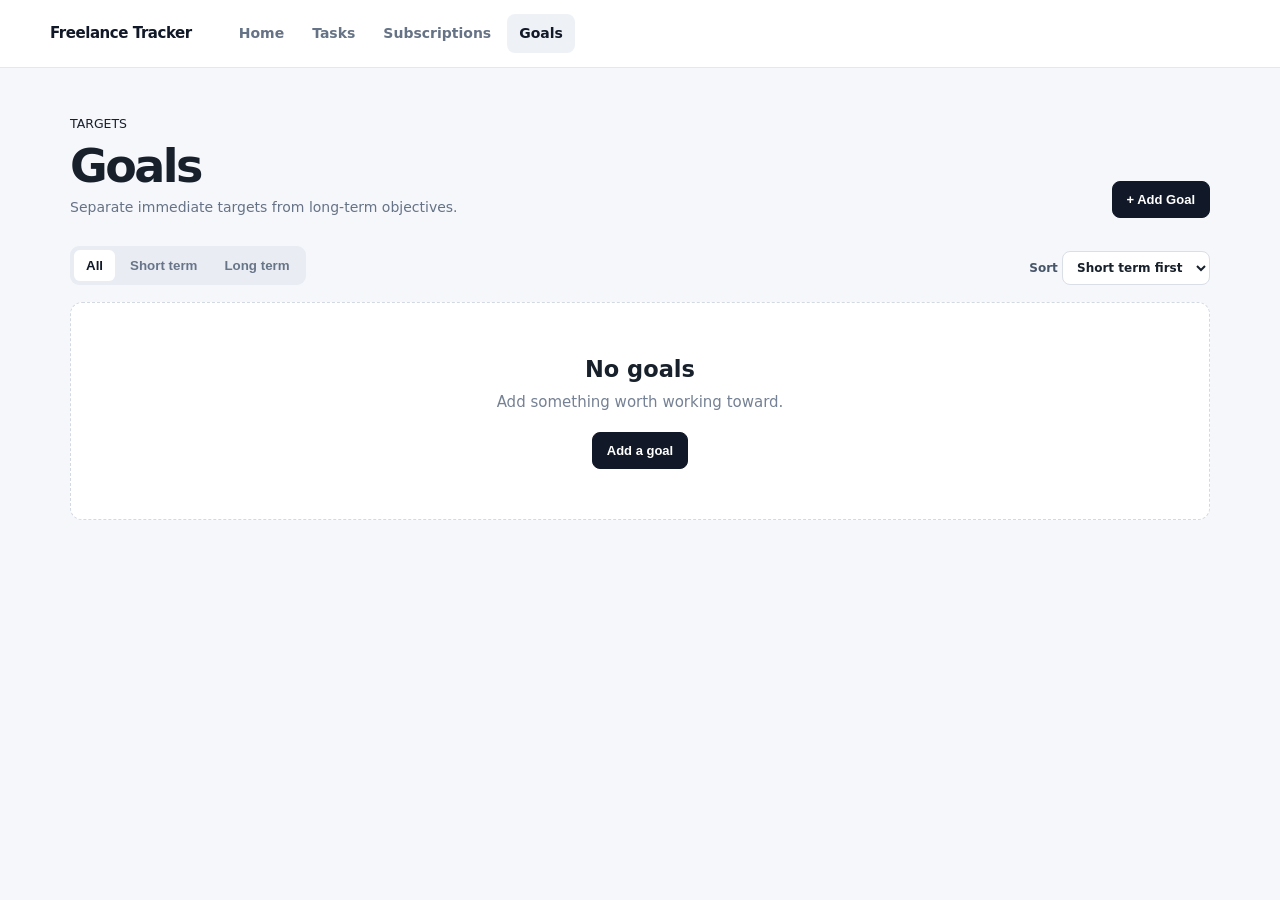
==== goals.html @ eeacac80 "done" ====
<!doctype html><html lang="en"><head><meta charset="UTF-8"><meta name="viewport" content="width=device-width,initial-scale=1"><title>Goals — Freelance Tracker</title><link rel="stylesheet" href="styles.css"></head><body data-page="goals"><header><a class="brand" href="index.html">Freelance Tracker</a><nav><a href="index.html">Home</a><a href="tasks.html">Tasks</a><a href="subscriptions.html">Subscriptions</a><a class="active" href="goals.html">Goals</a></nav></header><main class="container"><section class="heading"><div><small>TARGETS</small><h1>Goals</h1><p>Separate immediate targets from long-term objectives.</p></div><button class="btn primary" data-open="goal-modal">+ Add Goal</button></section><section class="toolbar"><div class="tabs" id="goal-filter"><button class="active" data-filter="all">All</button><button data-filter="short">Short term</button><button data-filter="long">Long term</button></div><label>Sort <select id="goal-sort"><option value="short">Short term first</option><option value="long">Long term first</option><option value="cost-desc">Cost: highest</option><option value="cost-asc">Cost: lowest</option><option value="usd">USD first</option></select></label></section><div id="goal-list" class="list"></div><div id="goal-empty" class="empty"><h2>No goals</h2><p>Add something worth working toward.</p><button class="btn primary" data-open="goal-modal">Add a goal</button></div></main><div class="modal hidden" id="goal-modal"><div class="modalbox"><button class="close" data-close>×</button><h2>Add Goal</h2><form id="goal-form"><label>Title<input name="title" required placeholder="e.g. Buy a new monitor"></label><label>Type<select name="type"><option value="short">Short term</option><option value="long">Long term</option></select></label><label>Description<textarea name="description" rows="4" required></textarea></label><div class="two"><label>Currency<select name="currency"><option value="ZAR">ZAR (R)</option><option value="USD">USD ($)</option></select></label><label>Cost<input name="cost" type="number" min="0" step="0.01" required></label></div><button class="btn primary full">Save Goal</button></form></div></div><script src="app.js"></script></body></html>
---- styles.css ----
*{box-sizing:border-box}body{margin:0;background:#f5f7fb;color:#18202b;font:15px/1.5 Inter,system-ui,-apple-system,BlinkMacSystemFont,"Segoe UI",sans-serif}header{height:68px;background:#fff;border-bottom:1px solid #e4e8ee;display:flex;align-items:center;padding:0 max(16px,calc((100% - 1180px)/2));gap:35px;position:sticky;top:0;z-index:10}.brand{font-weight:850;letter-spacing:-.03em;text-decoration:none;color:#111827}nav{display:flex;gap:4px}nav a{padding:9px 12px;border-radius:8px;color:#667386;text-decoration:none;font-size:14px;font-weight:700}nav a.active,nav a:hover{background:#eef2f7;color:#111827}.container{max-width:1180px;margin:auto;padding:44px 20px 80px}.hero{max-width:820px;padding:55px 0}.hero h1,.heading h1{font-size:clamp(40px,6vw,66px);line-height:1;letter-spacing:-.055em;margin:12px 0 18px}.hero p,.heading p{font-size:17px;color:#667386;max-width:700px}.actions{display:flex;gap:10px;margin-top:26px}.btn{display:inline-flex;align-items:center;justify-content:center;border:1px solid #d9dee7;background:#fff;color:#273244;border-radius:8px;padding:10px 14px;font-weight:800;font-size:13px;cursor:pointer;text-decoration:none}.btn.primary{background:#111827;border-color:#111827;color:#fff}.btn.full{width:100%;margin-top:8px}.grid3{display:grid;grid-template-columns:repeat(3,1fr);gap:13px}.grid3 article,.notice,.card{background:#fff;border:1px solid #e4e8ee;border-radius:12px;padding:22px}.grid3 b{font-size:11px;color:#8b96a6}.grid3 h2{margin:18px 0 7px;font-size:19px}.grid3 p,.notice{color:#697588;font-size:13px}.notice{margin-top:24px}.notice strong{color:#273244;margin-right:7px}.heading{display:flex;justify-content:space-between;align-items:end;gap:20px;margin-bottom:28px}.heading h1{font-size:46px;margin:8px 0}.heading p{font-size:14px;margin:0}.toolbar{display:flex;align-items:center;justify-content:space-between;gap:12px;margin-bottom:17px}.toolbar.right{justify-content:flex-end}.tabs{display:flex;background:#e9edf3;padding:4px;border-radius:9px;gap:3px}.tabs button{border:0;background:transparent;padding:8px 12px;border-radius:6px;color:#687588;font-weight:750;cursor:pointer}.tabs button.active{background:#fff;color:#111827}.tools{display:flex;gap:7px;align-items:center;flex-wrap:wrap}label{font-size:12px;font-weight:750;color:#475569}input,textarea,select{display:block;width:100%;margin-top:5px;border:1px solid #d9dee7;border-radius:8px;padding:10px;background:#fff;color:#18202b;font:inherit;outline:0}select{padding:8px 10px;width:auto;display:inline-block}input:focus,textarea:focus,select:focus{border-color:#9aa6b8;box-shadow:0 0 0 3px #64748b14}.list{display:grid;gap:11px}.card{transition:.15s}.card:hover{border-color:#cbd3de}.card.completed{opacity:.62}.top{display:flex;justify-content:space-between;gap:20px}.title{font-size:18px;font-weight:850;margin:0 0 4px}.desc{white-space:pre-wrap;color:#697588;font-size:13px;margin:0 0 13px}.tags{display:flex;gap:5px;flex-wrap:wrap;margin-bottom:9px}.tag{font-size:10px;text-transform:uppercase;letter-spacing:.06em;font-weight:850;padding:4px 7px;border-radius:5px;background:#eef2f7;color:#5d6a7c}.tag.revenue{background:#eaf7ef;color:#277344}.tag.unknown{background:#fff4d8;color:#8b6515}.pay{text-align:right;min-width:125px;font-weight:850;font-size:18px}.pay small{display:block;color:#8993a2;text-transform:uppercase;font-size:9px;letter-spacing:.08em}.deadline{font-size:12px;color:#566476}.deadline.today{color:#a45d00}.deadline.overdue{color:#b42318}.checklist{border-top:1px solid #edf0f4;padding-top:11px;display:grid;gap:7px}.check{display:flex;gap:8px;align-items:flex-start;font-size:13px;color:#4d5b6d}.check input{width:16px;margin:1px 0}.check.done{text-decoration:line-through;color:#9ba4b1}.card-actions{display:flex;justify-content:flex-end;gap:7px;margin-top:13px}.danger{color:#b42318}.empty{text-align:center;background:#fff;border:1px dashed #d2d9e3;border-radius:12px;padding:50px 20px}.empty h2{margin:0 0 5px}.empty p{color:#758194;margin:0 0 18px}.hidden{display:none!important}.modal{position:fixed;inset:0;background:#11182755;display:flex;align-items:center;justify-content:center;padding:20px;z-index:30}.modalbox{width:min(570px,100%);max-height:90vh;overflow:auto;background:#fff;border-radius:13px;padding:25px;position:relative;box-shadow:0 25px 70px #0003}.modalbox h2{margin:0 0 20px}.close{position:absolute;right:14px;top:9px;background:0;border:0;font-size:27px;color:#778294;cursor:pointer}.two{display:grid;grid-template-columns:1fr 1fr;gap:12px}.muted{font-weight:500;color:#8993a2}.summary{display:grid;grid-template-columns:repeat(3,1fr);gap:12px;margin-bottom:15px}.summary .card{padding:15px}.summary b{font-size:23px}.summary span{display:block;font-size:10px;color:#8b96a6;text-transform:uppercase;font-weight:800;letter-spacing:.08em}.file{position:relative;overflow:hidden}.file input{position:absolute;inset:0;opacity:0;cursor:pointer;margin:0}@media(max-width:720px){header{height:auto;min-height:60px;flex-wrap:wrap;padding:12px 14px;gap:6px}nav{width:100%;overflow:auto}.container{padding:28px 14px}.grid3,.summary{grid-template-columns:1fr}.heading{align-items:flex-start;flex-direction:column}.heading h1{font-size:39px}.toolbar{align-items:stretch;flex-direction:column}.tools{justify-content:flex-start}.top{flex-direction:column}.pay{text-align:left}.two{grid-template-columns:1fr}.actions{flex-direction:column}.notice strong{display:block;margin-bottom:4px}}
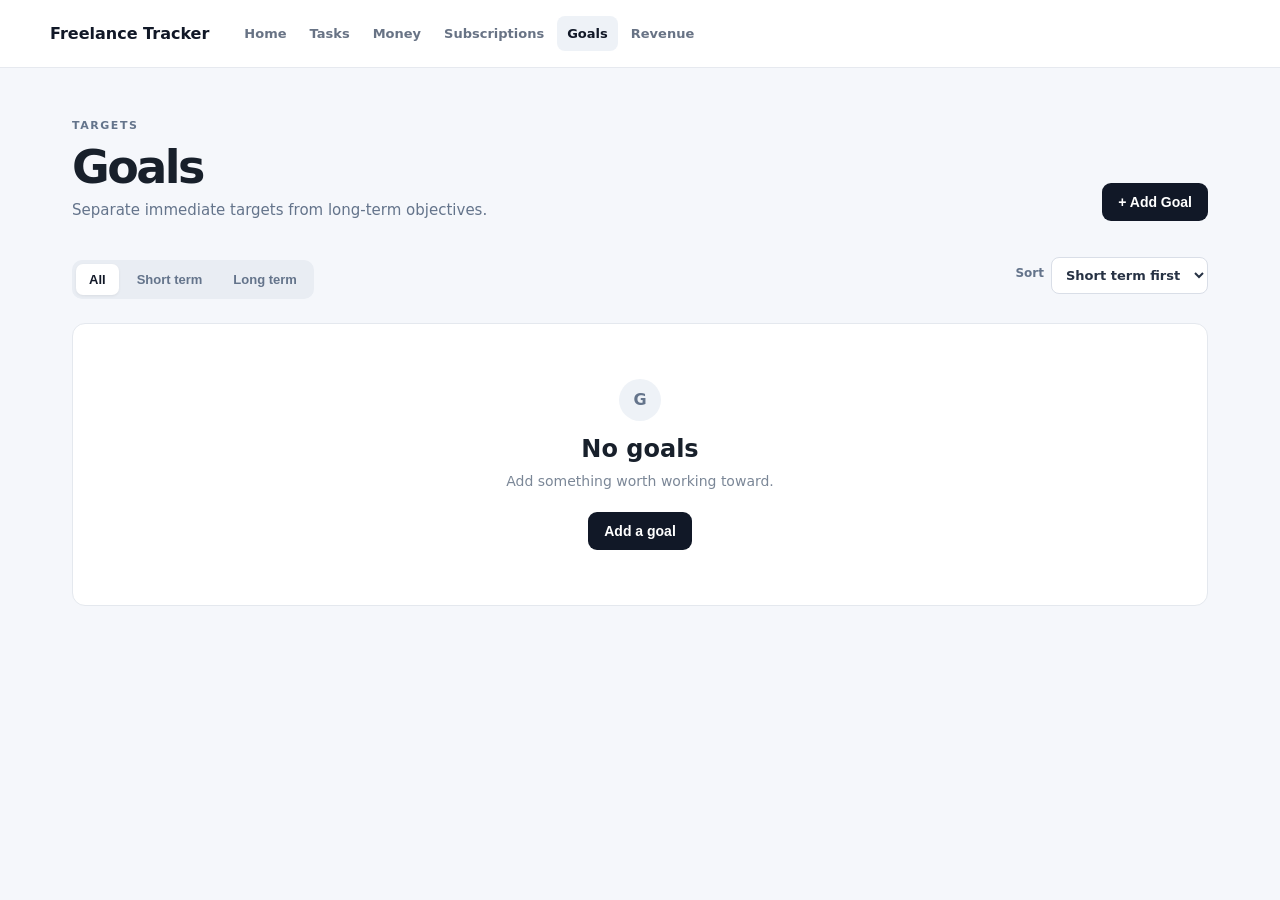
==== commit 2cde8c5c: "V3" ====
--- a/goals.html
+++ b/goals.html
@@ -1 +1 @@
-<!doctype html><html lang="en"><head><meta charset="UTF-8"><meta name="viewport" content="width=device-width,initial-scale=1"><title>Goals — Freelance Tracker</title><link rel="stylesheet" href="styles.css"></head><body data-page="goals"><header><a class="brand" href="index.html">Freelance Tracker</a><nav><a href="index.html">Home</a><a href="tasks.html">Tasks</a><a href="subscriptions.html">Subscriptions</a><a class="active" href="goals.html">Goals</a></nav></header><main class="container"><section class="heading"><div><small>TARGETS</small><h1>Goals</h1><p>Separate immediate targets from long-term objectives.</p></div><button class="btn primary" data-open="goal-modal">+ Add Goal</button></section><section class="toolbar"><div class="tabs" id="goal-filter"><button class="active" data-filter="all">All</button><button data-filter="short">Short term</button><button data-filter="long">Long term</button></div><label>Sort <select id="goal-sort"><option value="short">Short term first</option><option value="long">Long term first</option><option value="cost-desc">Cost: highest</option><option value="cost-asc">Cost: lowest</option><option value="usd">USD first</option></select></label></section><div id="goal-list" class="list"></div><div id="goal-empty" class="empty"><h2>No goals</h2><p>Add something worth working toward.</p><button class="btn primary" data-open="goal-modal">Add a goal</button></div></main><div class="modal hidden" id="goal-modal"><div class="modalbox"><button class="close" data-close>×</button><h2>Add Goal</h2><form id="goal-form"><label>Title<input name="title" required placeholder="e.g. Buy a new monitor"></label><label>Type<select name="type"><option value="short">Short term</option><option value="long">Long term</option></select></label><label>Description<textarea name="description" rows="4" required></textarea></label><div class="two"><label>Currency<select name="currency"><option value="ZAR">ZAR (R)</option><option value="USD">USD ($)</option></select></label><label>Cost<input name="cost" type="number" min="0" step="0.01" required></label></div><button class="btn primary full">Save Goal</button></form></div></div><script src="app.js"></script></body></html>
+<!doctype html><html lang="en"><head><meta charset="UTF-8"><meta name="viewport" content="width=device-width,initial-scale=1"><title>Goals — Freelance Tracker</title><link rel="stylesheet" href="styles.css"></head><body data-page="goals"><header class="topbar"><a class="brand" href="index.html">Freelance Tracker</a><nav><a href="index.html">Home</a><a href="tasks.html">Tasks</a><a href="money.html">Money</a><a href="subscriptions.html">Subscriptions</a><a class="active" href="goals.html">Goals</a><a href="revenue.html">Revenue</a></nav></header><main class="container"><section class="page-heading"><div><span class="eyebrow">TARGETS</span><h1>Goals</h1><p>Separate immediate targets from long-term objectives.</p></div><button class="button primary" data-open-modal="goal-modal">+ Add Goal</button></section><section class="toolbar"><div class="tabs" id="goal-filter"><button class="tab active" data-filter="all">All</button><button class="tab" data-filter="short">Short term</button><button class="tab" data-filter="long">Long term</button></div><label class="select-label">Sort <select id="goal-sort"><option value="type-short">Short term first</option><option value="type-long">Long term first</option><option value="cost-desc">Cost: highest</option><option value="cost-asc">Cost: lowest</option><option value="currency">USD first</option></select></label></section><div id="goal-list" class="card-list"></div><div id="goal-empty" class="empty-state hidden"><div class="empty-icon">G</div><h2>No goals</h2><p>Add something worth working toward.</p><button class="button primary" data-open-modal="goal-modal">Add a goal</button></div></main><div class="modal-backdrop hidden" id="goal-modal"><div class="modal"><button class="modal-close" data-close-modal>×</button><h2>Add Goal</h2><p class="modal-subtitle">Set a target and what it costs to get there.</p><form id="goal-form"><label>Title<input name="title" required placeholder="e.g. Buy a new monitor"></label><label>Type<select name="type"><option value="short">Short term</option><option value="long">Long term</option></select></label><label>Description<textarea name="description" rows="4" required></textarea></label><div class="form-grid"><label>Currency<select name="currency"><option value="ZAR">ZAR (R)</option><option value="USD">USD ($)</option></select></label><label>Cost<input name="cost" type="number" min="0" step="0.01" required></label></div><button class="button primary full" type="submit">Save Goal</button></form></div></div><script src="app.js"></script></body></html>
--- a/styles.css
+++ b/styles.css
@@ -1 +1 @@
-*{box-sizing:border-box}body{margin:0;background:#f5f7fb;color:#18202b;font:15px/1.5 Inter,system-ui,-apple-system,BlinkMacSystemFont,"Segoe UI",sans-serif}header{height:68px;background:#fff;border-bottom:1px solid #e4e8ee;display:flex;align-items:center;padding:0 max(16px,calc((100% - 1180px)/2));gap:35px;position:sticky;top:0;z-index:10}.brand{font-weight:850;letter-spacing:-.03em;text-decoration:none;color:#111827}nav{display:flex;gap:4px}nav a{padding:9px 12px;border-radius:8px;color:#667386;text-decoration:none;font-size:14px;font-weight:700}nav a.active,nav a:hover{background:#eef2f7;color:#111827}.container{max-width:1180px;margin:auto;padding:44px 20px 80px}.hero{max-width:820px;padding:55px 0}.hero h1,.heading h1{font-size:clamp(40px,6vw,66px);line-height:1;letter-spacing:-.055em;margin:12px 0 18px}.hero p,.heading p{font-size:17px;color:#667386;max-width:700px}.actions{display:flex;gap:10px;margin-top:26px}.btn{display:inline-flex;align-items:center;justify-content:center;border:1px solid #d9dee7;background:#fff;color:#273244;border-radius:8px;padding:10px 14px;font-weight:800;font-size:13px;cursor:pointer;text-decoration:none}.btn.primary{background:#111827;border-color:#111827;color:#fff}.btn.full{width:100%;margin-top:8px}.grid3{display:grid;grid-template-columns:repeat(3,1fr);gap:13px}.grid3 article,.notice,.card{background:#fff;border:1px solid #e4e8ee;border-radius:12px;padding:22px}.grid3 b{font-size:11px;color:#8b96a6}.grid3 h2{margin:18px 0 7px;font-size:19px}.grid3 p,.notice{color:#697588;font-size:13px}.notice{margin-top:24px}.notice strong{color:#273244;margin-right:7px}.heading{display:flex;justify-content:space-between;align-items:end;gap:20px;margin-bottom:28px}.heading h1{font-size:46px;margin:8px 0}.heading p{font-size:14px;margin:0}.toolbar{display:flex;align-items:center;justify-content:space-between;gap:12px;margin-bottom:17px}.toolbar.right{justify-content:flex-end}.tabs{display:flex;background:#e9edf3;padding:4px;border-radius:9px;gap:3px}.tabs button{border:0;background:transparent;padding:8px 12px;border-radius:6px;color:#687588;font-weight:750;cursor:pointer}.tabs button.active{background:#fff;color:#111827}.tools{display:flex;gap:7px;align-items:center;flex-wrap:wrap}label{font-size:12px;font-weight:750;color:#475569}input,textarea,select{display:block;width:100%;margin-top:5px;border:1px solid #d9dee7;border-radius:8px;padding:10px;background:#fff;color:#18202b;font:inherit;outline:0}select{padding:8px 10px;width:auto;display:inline-block}input:focus,textarea:focus,select:focus{border-color:#9aa6b8;box-shadow:0 0 0 3px #64748b14}.list{display:grid;gap:11px}.card{transition:.15s}.card:hover{border-color:#cbd3de}.card.completed{opacity:.62}.top{display:flex;justify-content:space-between;gap:20px}.title{font-size:18px;font-weight:850;margin:0 0 4px}.desc{white-space:pre-wrap;color:#697588;font-size:13px;margin:0 0 13px}.tags{display:flex;gap:5px;flex-wrap:wrap;margin-bottom:9px}.tag{font-size:10px;text-transform:uppercase;letter-spacing:.06em;font-weight:850;padding:4px 7px;border-radius:5px;background:#eef2f7;color:#5d6a7c}.tag.revenue{background:#eaf7ef;color:#277344}.tag.unknown{background:#fff4d8;color:#8b6515}.pay{text-align:right;min-width:125px;font-weight:850;font-size:18px}.pay small{display:block;color:#8993a2;text-transform:uppercase;font-size:9px;letter-spacing:.08em}.deadline{font-size:12px;color:#566476}.deadline.today{color:#a45d00}.deadline.overdue{color:#b42318}.checklist{border-top:1px solid #edf0f4;padding-top:11px;display:grid;gap:7px}.check{display:flex;gap:8px;align-items:flex-start;font-size:13px;color:#4d5b6d}.check input{width:16px;margin:1px 0}.check.done{text-decoration:line-through;color:#9ba4b1}.card-actions{display:flex;justify-content:flex-end;gap:7px;margin-top:13px}.danger{color:#b42318}.empty{text-align:center;background:#fff;border:1px dashed #d2d9e3;border-radius:12px;padding:50px 20px}.empty h2{margin:0 0 5px}.empty p{color:#758194;margin:0 0 18px}.hidden{display:none!important}.modal{position:fixed;inset:0;background:#11182755;display:flex;align-items:center;justify-content:center;padding:20px;z-index:30}.modalbox{width:min(570px,100%);max-height:90vh;overflow:auto;background:#fff;border-radius:13px;padding:25px;position:relative;box-shadow:0 25px 70px #0003}.modalbox h2{margin:0 0 20px}.close{position:absolute;right:14px;top:9px;background:0;border:0;font-size:27px;color:#778294;cursor:pointer}.two{display:grid;grid-template-columns:1fr 1fr;gap:12px}.muted{font-weight:500;color:#8993a2}.summary{display:grid;grid-template-columns:repeat(3,1fr);gap:12px;margin-bottom:15px}.summary .card{padding:15px}.summary b{font-size:23px}.summary span{display:block;font-size:10px;color:#8b96a6;text-transform:uppercase;font-weight:800;letter-spacing:.08em}.file{position:relative;overflow:hidden}.file input{position:absolute;inset:0;opacity:0;cursor:pointer;margin:0}@media(max-width:720px){header{height:auto;min-height:60px;flex-wrap:wrap;padding:12px 14px;gap:6px}nav{width:100%;overflow:auto}.container{padding:28px 14px}.grid3,.summary{grid-template-columns:1fr}.heading{align-items:flex-start;flex-direction:column}.heading h1{font-size:39px}.toolbar{align-items:stretch;flex-direction:column}.tools{justify-content:flex-start}.top{flex-direction:column}.pay{text-align:left}.two{grid-template-columns:1fr}.actions{flex-direction:column}.notice strong{display:block;margin-bottom:4px}}
+*{box-sizing:border-box}body{margin:0;background:#f5f7fb;color:#18202b;font-family:Inter,system-ui,-apple-system,"Segoe UI",sans-serif;line-height:1.5}.topbar{min-height:68px;background:#fff;border-bottom:1px solid #e6e9ef;display:flex;align-items:center;padding:12px max(14px,calc((100% - 1180px)/2));gap:25px;position:sticky;top:0;z-index:20}.brand{font-weight:850;color:#111827;text-decoration:none;white-space:nowrap}.topbar nav{display:flex;gap:3px;align-items:center;flex-wrap:wrap}.topbar nav a{color:#687385;text-decoration:none;padding:8px 10px;border-radius:8px;font-size:13px;font-weight:700}.topbar nav a:hover,.topbar nav a.active{background:#eef2f7;color:#111827}.container{max-width:1180px;margin:auto;padding:44px 22px 80px}.hero{padding:55px 0 45px;max-width:820px}.eyebrow{font-size:11px;font-weight:850;letter-spacing:.14em;color:#64748b}.hero h1,.page-heading h1{font-size:clamp(38px,6vw,68px);line-height:1.02;letter-spacing:-.055em;margin:13px 0 18px}.hero p,.page-heading p{color:#64748b;font-size:18px;max-width:690px}.home-actions{display:flex;gap:10px;margin-top:28px}.button{border:0;border-radius:9px;padding:11px 16px;font-weight:750;font-size:14px;cursor:pointer;text-decoration:none;display:inline-flex;align-items:center;justify-content:center;white-space:nowrap}.button.primary{background:#111827;color:#fff}.button.secondary{background:#fff;color:#273244;border:1px solid #dce1e8}.button.small{padding:8px 11px;font-size:12px}.button.full{width:100%;margin-top:8px}.feature-grid,.summary-grid{display:grid;grid-template-columns:repeat(3,1fr);gap:14px}.feature-card,.summary,.analytics-card,.item-card,.empty-state{background:#fff;border:1px solid #e4e8ee;border-radius:13px}.feature-card{padding:24px;min-height:190px}.feature-number{font-size:11px;font-weight:800;color:#94a3b8}.feature-card h2{font-size:19px;margin:20px 0 8px}.feature-card p{font-size:14px;color:#687385}.notice{margin-top:28px;border:1px solid #dce3ec;background:#fff;border-radius:12px;padding:17px 19px;font-size:13px;color:#687385}.notice strong{color:#273244}.page-heading{display:flex;align-items:flex-end;justify-content:space-between;gap:20px;margin-bottom:30px}.page-heading h1{font-size:46px;margin:8px 0}.page-heading p{font-size:15px;margin:0}.toolbar{display:flex;justify-content:space-between;align-items:center;gap:15px;margin:22px 0 15px}.toolbar-right{display:flex;align-items:center;gap:8px}.tabs{display:flex;gap:5px;background:#e9edf3;padding:4px;border-radius:10px}.tab{border:0;background:transparent;padding:8px 13px;border-radius:7px;color:#64748b;font-weight:700;font-size:13px;cursor:pointer}.tab.active{background:#fff;color:#111827;box-shadow:0 1px 3px #0001}.select-label{font-size:12px;color:#64748b;font-weight:700;display:flex;align-items:center;gap:7px}select,input,textarea{font:inherit}select,input,textarea{border:1px solid #d9dee7;border-radius:8px;background:#fff;color:#273244;padding:9px 10px;outline:none}select{font-size:13px}input,textarea{width:100%}input:focus,textarea:focus,select:focus{border-color:#9aa6b8;box-shadow:0 0 0 3px #64748b14}label{display:block;font-size:12px;font-weight:750;color:#465366;margin-bottom:14px}label input,label textarea,label select{display:block;margin-top:6px}.muted{font-size:11px;color:#8b96a6;font-weight:500}.card-list{display:grid;gap:12px}.item-card{padding:18px 19px}.item-card.completed{opacity:.65}.item-top{display:flex;justify-content:space-between;gap:18px}.item-title{font-size:18px;font-weight:800;margin:0 0 3px}.item-description{font-size:13px;color:#6b7687;margin:0 0 14px;white-space:pre-wrap}.tags{display:flex;gap:6px;flex-wrap:wrap;margin-bottom:12px}.tag{font-size:10px;font-weight:800;text-transform:uppercase;letter-spacing:.05em;padding:4px 7px;border-radius:5px;background:#eef2f7;color:#596679}.tag.revenue{background:#edf8f1;color:#287548}.tag.done{background:#e9eef4;color:#586577}.tag.unknown{background:#fff5dd;color:#8a6412}.pay-box{text-align:right;min-width:120px}.pay-value,.goal-cost,.subscription-cost{font-size:18px;font-weight:850}.pay-label{font-size:10px;text-transform:uppercase;letter-spacing:.07em;color:#8a95a5;font-weight:800}.deadline{font-size:12px;font-weight:800;color:#4b596c;margin-top:3px}.today{color:#a15c00}.overdue{color:#b42318!important}.checklist{border-top:1px solid #edf0f4;padding-top:11px;display:grid;gap:7px}.check-row{display:flex;align-items:flex-start;gap:9px;font-size:13px;color:#4b596c;cursor:pointer}.check-row input{width:16px;height:16px;margin:1px 0 0;accent-color:#111827}.check-row.checked{text-decoration:line-through;color:#9aa3af}.card-actions{display:flex;justify-content:flex-end;gap:7px;margin-top:13px}.danger{color:#b42318}.summary{padding:16px 18px}.summary .label{font-size:11px;color:#8a95a5;text-transform:uppercase;font-weight:800;letter-spacing:.08em}.summary .value{font-size:24px;font-weight:850;margin-top:2px}.summary .sub{font-size:11px;color:#7b8797}.analytics-card{padding:22px;margin-top:16px}.analytics-head{display:flex;justify-content:space-between;align-items:center;gap:15px}.analytics-head h2{margin:0;font-size:20px}.analytics-head p{margin:3px 0 0;color:#7b8797;font-size:12px}.donut-wrap{display:flex;align-items:center;gap:45px;padding:25px 10px}.donut{width:190px;height:190px;border-radius:50%;background:conic-gradient(#111827 0 100%);display:grid;place-items:center;flex:none}.donut>div{width:125px;height:125px;background:#fff;border-radius:50%;display:flex;align-items:center;justify-content:center;flex-direction:column;text-align:center}.donut strong{font-size:19px}.donut span{font-size:10px;color:#8a95a5;text-transform:uppercase;font-weight:800}.legend{display:grid;gap:9px;flex:1}.legend-row{display:flex;align-items:center;justify-content:space-between;gap:20px;font-size:13px}.legend-left{display:flex;align-items:center;gap:8px}.dot{width:9px;height:9px;border-radius:50%;background:#111827}.bar-chart{display:flex;align-items:flex-end;gap:6px;height:130px;border-top:1px solid #edf0f4;padding-top:15px;overflow:hidden}.bar{min-width:8px;flex:1;display:flex;flex-direction:column;justify-content:flex-end;align-items:center;height:100%;gap:5px}.bar-fill{width:100%;max-width:35px;background:#111827;border-radius:5px 5px 0 0;min-height:2px}.bar span{font-size:9px;color:#8a95a5}.empty-state{text-align:center;padding:55px 20px}.empty-state h2{margin:10px 0 4px}.empty-state p{color:#7b8797;font-size:14px;margin:0 auto 20px}.empty-icon{margin:auto;width:42px;height:42px;border-radius:50%;background:#eef2f7;display:flex;align-items:center;justify-content:center;font-weight:900;color:#64748b}.hidden{display:none!important}.modal-backdrop{position:fixed;inset:0;background:#11182755;display:flex;align-items:center;justify-content:center;padding:20px;z-index:50}.modal{width:min(570px,100%);max-height:90vh;overflow:auto;background:#fff;border-radius:14px;padding:25px;position:relative;box-shadow:0 25px 70px #0003}.modal h2{margin:0;font-size:24px}.modal-subtitle{font-size:13px;color:#7b8797;margin:4px 0 22px}.modal-close{position:absolute;right:15px;top:12px;border:0;background:transparent;font-size:25px;color:#7b8797;cursor:pointer}.form-grid{display:grid;grid-template-columns:1fr 1fr;gap:12px}.section-title{margin:0;font-size:18px}.subscription-meta{display:flex;gap:16px;flex-wrap:wrap;color:#667386;font-size:12px}.subscription-meta strong{color:#273244}.file-button{position:relative;overflow:hidden}.file-button input{position:absolute;inset:0;opacity:0;cursor:pointer}@media(max-width:800px){.topbar{align-items:flex-start;flex-wrap:wrap}.topbar nav{width:100%;overflow:auto;flex-wrap:nowrap}.container{padding:30px 14px 60px}.feature-grid,.summary-grid{grid-template-columns:1fr}.page-heading{align-items:flex-start;flex-direction:column}.page-heading h1{font-size:38px}.toolbar{align-items:stretch;flex-direction:column}.item-top{flex-direction:column}.pay-box{text-align:left}.form-grid{grid-template-columns:1fr}.donut-wrap{flex-direction:column;align-items:flex-start}.home-actions{flex-direction:column}}
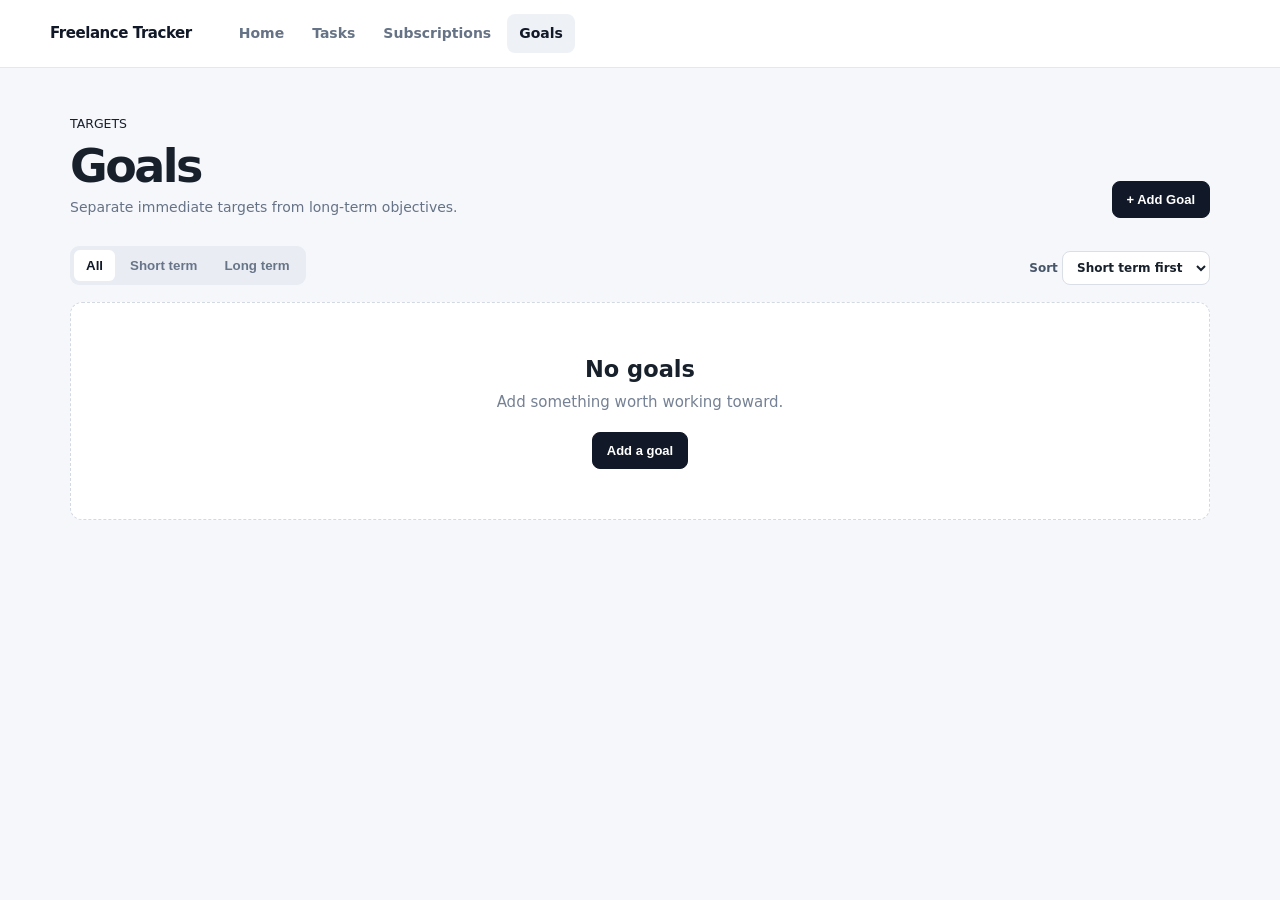
==== commit da0abf78: "Final" ====
--- a/goals.html
+++ b/goals.html
@@ -1 +1 @@
-<!doctype html><html lang="en"><head><meta charset="UTF-8"><meta name="viewport" content="width=device-width,initial-scale=1"><title>Goals — Freelance Tracker</title><link rel="stylesheet" href="styles.css"></head><body data-page="goals"><header class="topbar"><a class="brand" href="index.html">Freelance Tracker</a><nav><a href="index.html">Home</a><a href="tasks.html">Tasks</a><a href="money.html">Money</a><a href="subscriptions.html">Subscriptions</a><a class="active" href="goals.html">Goals</a><a href="revenue.html">Revenue</a></nav></header><main class="container"><section class="page-heading"><div><span class="eyebrow">TARGETS</span><h1>Goals</h1><p>Separate immediate targets from long-term objectives.</p></div><button class="button primary" data-open-modal="goal-modal">+ Add Goal</button></section><section class="toolbar"><div class="tabs" id="goal-filter"><button class="tab active" data-filter="all">All</button><button class="tab" data-filter="short">Short term</button><button class="tab" data-filter="long">Long term</button></div><label class="select-label">Sort <select id="goal-sort"><option value="type-short">Short term first</option><option value="type-long">Long term first</option><option value="cost-desc">Cost: highest</option><option value="cost-asc">Cost: lowest</option><option value="currency">USD first</option></select></label></section><div id="goal-list" class="card-list"></div><div id="goal-empty" class="empty-state hidden"><div class="empty-icon">G</div><h2>No goals</h2><p>Add something worth working toward.</p><button class="button primary" data-open-modal="goal-modal">Add a goal</button></div></main><div class="modal-backdrop hidden" id="goal-modal"><div class="modal"><button class="modal-close" data-close-modal>×</button><h2>Add Goal</h2><p class="modal-subtitle">Set a target and what it costs to get there.</p><form id="goal-form"><label>Title<input name="title" required placeholder="e.g. Buy a new monitor"></label><label>Type<select name="type"><option value="short">Short term</option><option value="long">Long term</option></select></label><label>Description<textarea name="description" rows="4" required></textarea></label><div class="form-grid"><label>Currency<select name="currency"><option value="ZAR">ZAR (R)</option><option value="USD">USD ($)</option></select></label><label>Cost<input name="cost" type="number" min="0" step="0.01" required></label></div><button class="button primary full" type="submit">Save Goal</button></form></div></div><script src="app.js"></script></body></html>
+<!doctype html><html lang="en"><head><meta charset="UTF-8"><meta name="viewport" content="width=device-width,initial-scale=1"><title>Goals — Freelance Tracker</title><link rel="stylesheet" href="styles.css"></head><body data-page="goals"><header><a class="brand" href="index.html">Freelance Tracker</a><nav><a href="index.html">Home</a><a href="tasks.html">Tasks</a><a href="subscriptions.html">Subscriptions</a><a class="active" href="goals.html">Goals</a></nav></header><main class="container"><section class="heading"><div><small>TARGETS</small><h1>Goals</h1><p>Separate immediate targets from long-term objectives.</p></div><button class="btn primary" data-open="goal-modal">+ Add Goal</button></section><section class="toolbar"><div class="tabs" id="goal-filter"><button class="active" data-filter="all">All</button><button data-filter="short">Short term</button><button data-filter="long">Long term</button></div><label>Sort <select id="goal-sort"><option value="short">Short term first</option><option value="long">Long term first</option><option value="cost-desc">Cost: highest</option><option value="cost-asc">Cost: lowest</option><option value="usd">USD first</option></select></label></section><div id="goal-list" class="list"></div><div id="goal-empty" class="empty"><h2>No goals</h2><p>Add something worth working toward.</p><button class="btn primary" data-open="goal-modal">Add a goal</button></div></main><div class="modal hidden" id="goal-modal"><div class="modalbox"><button class="close" data-close>×</button><h2>Add Goal</h2><form id="goal-form"><label>Title<input name="title" required placeholder="e.g. Buy a new monitor"></label><label>Type<select name="type"><option value="short">Short term</option><option value="long">Long term</option></select></label><label>Description<textarea name="description" rows="4" required></textarea></label><div class="two"><label>Currency<select name="currency"><option value="ZAR">ZAR (R)</option><option value="USD">USD ($)</option></select></label><label>Cost<input name="cost" type="number" min="0" step="0.01" required></label></div><button class="btn primary full">Save Goal</button></form></div></div><script src="app.js"></script></body></html>
--- a/styles.css
+++ b/styles.css
@@ -1 +1 @@
-*{box-sizing:border-box}body{margin:0;background:#f5f7fb;color:#18202b;font-family:Inter,system-ui,-apple-system,"Segoe UI",sans-serif;line-height:1.5}.topbar{min-height:68px;background:#fff;border-bottom:1px solid #e6e9ef;display:flex;align-items:center;padding:12px max(14px,calc((100% - 1180px)/2));gap:25px;position:sticky;top:0;z-index:20}.brand{font-weight:850;color:#111827;text-decoration:none;white-space:nowrap}.topbar nav{display:flex;gap:3px;align-items:center;flex-wrap:wrap}.topbar nav a{color:#687385;text-decoration:none;padding:8px 10px;border-radius:8px;font-size:13px;font-weight:700}.topbar nav a:hover,.topbar nav a.active{background:#eef2f7;color:#111827}.container{max-width:1180px;margin:auto;padding:44px 22px 80px}.hero{padding:55px 0 45px;max-width:820px}.eyebrow{font-size:11px;font-weight:850;letter-spacing:.14em;color:#64748b}.hero h1,.page-heading h1{font-size:clamp(38px,6vw,68px);line-height:1.02;letter-spacing:-.055em;margin:13px 0 18px}.hero p,.page-heading p{color:#64748b;font-size:18px;max-width:690px}.home-actions{display:flex;gap:10px;margin-top:28px}.button{border:0;border-radius:9px;padding:11px 16px;font-weight:750;font-size:14px;cursor:pointer;text-decoration:none;display:inline-flex;align-items:center;justify-content:center;white-space:nowrap}.button.primary{background:#111827;color:#fff}.button.secondary{background:#fff;color:#273244;border:1px solid #dce1e8}.button.small{padding:8px 11px;font-size:12px}.button.full{width:100%;margin-top:8px}.feature-grid,.summary-grid{display:grid;grid-template-columns:repeat(3,1fr);gap:14px}.feature-card,.summary,.analytics-card,.item-card,.empty-state{background:#fff;border:1px solid #e4e8ee;border-radius:13px}.feature-card{padding:24px;min-height:190px}.feature-number{font-size:11px;font-weight:800;color:#94a3b8}.feature-card h2{font-size:19px;margin:20px 0 8px}.feature-card p{font-size:14px;color:#687385}.notice{margin-top:28px;border:1px solid #dce3ec;background:#fff;border-radius:12px;padding:17px 19px;font-size:13px;color:#687385}.notice strong{color:#273244}.page-heading{display:flex;align-items:flex-end;justify-content:space-between;gap:20px;margin-bottom:30px}.page-heading h1{font-size:46px;margin:8px 0}.page-heading p{font-size:15px;margin:0}.toolbar{display:flex;justify-content:space-between;align-items:center;gap:15px;margin:22px 0 15px}.toolbar-right{display:flex;align-items:center;gap:8px}.tabs{display:flex;gap:5px;background:#e9edf3;padding:4px;border-radius:10px}.tab{border:0;background:transparent;padding:8px 13px;border-radius:7px;color:#64748b;font-weight:700;font-size:13px;cursor:pointer}.tab.active{background:#fff;color:#111827;box-shadow:0 1px 3px #0001}.select-label{font-size:12px;color:#64748b;font-weight:700;display:flex;align-items:center;gap:7px}select,input,textarea{font:inherit}select,input,textarea{border:1px solid #d9dee7;border-radius:8px;background:#fff;color:#273244;padding:9px 10px;outline:none}select{font-size:13px}input,textarea{width:100%}input:focus,textarea:focus,select:focus{border-color:#9aa6b8;box-shadow:0 0 0 3px #64748b14}label{display:block;font-size:12px;font-weight:750;color:#465366;margin-bottom:14px}label input,label textarea,label select{display:block;margin-top:6px}.muted{font-size:11px;color:#8b96a6;font-weight:500}.card-list{display:grid;gap:12px}.item-card{padding:18px 19px}.item-card.completed{opacity:.65}.item-top{display:flex;justify-content:space-between;gap:18px}.item-title{font-size:18px;font-weight:800;margin:0 0 3px}.item-description{font-size:13px;color:#6b7687;margin:0 0 14px;white-space:pre-wrap}.tags{display:flex;gap:6px;flex-wrap:wrap;margin-bottom:12px}.tag{font-size:10px;font-weight:800;text-transform:uppercase;letter-spacing:.05em;padding:4px 7px;border-radius:5px;background:#eef2f7;color:#596679}.tag.revenue{background:#edf8f1;color:#287548}.tag.done{background:#e9eef4;color:#586577}.tag.unknown{background:#fff5dd;color:#8a6412}.pay-box{text-align:right;min-width:120px}.pay-value,.goal-cost,.subscription-cost{font-size:18px;font-weight:850}.pay-label{font-size:10px;text-transform:uppercase;letter-spacing:.07em;color:#8a95a5;font-weight:800}.deadline{font-size:12px;font-weight:800;color:#4b596c;margin-top:3px}.today{color:#a15c00}.overdue{color:#b42318!important}.checklist{border-top:1px solid #edf0f4;padding-top:11px;display:grid;gap:7px}.check-row{display:flex;align-items:flex-start;gap:9px;font-size:13px;color:#4b596c;cursor:pointer}.check-row input{width:16px;height:16px;margin:1px 0 0;accent-color:#111827}.check-row.checked{text-decoration:line-through;color:#9aa3af}.card-actions{display:flex;justify-content:flex-end;gap:7px;margin-top:13px}.danger{color:#b42318}.summary{padding:16px 18px}.summary .label{font-size:11px;color:#8a95a5;text-transform:uppercase;font-weight:800;letter-spacing:.08em}.summary .value{font-size:24px;font-weight:850;margin-top:2px}.summary .sub{font-size:11px;color:#7b8797}.analytics-card{padding:22px;margin-top:16px}.analytics-head{display:flex;justify-content:space-between;align-items:center;gap:15px}.analytics-head h2{margin:0;font-size:20px}.analytics-head p{margin:3px 0 0;color:#7b8797;font-size:12px}.donut-wrap{display:flex;align-items:center;gap:45px;padding:25px 10px}.donut{width:190px;height:190px;border-radius:50%;background:conic-gradient(#111827 0 100%);display:grid;place-items:center;flex:none}.donut>div{width:125px;height:125px;background:#fff;border-radius:50%;display:flex;align-items:center;justify-content:center;flex-direction:column;text-align:center}.donut strong{font-size:19px}.donut span{font-size:10px;color:#8a95a5;text-transform:uppercase;font-weight:800}.legend{display:grid;gap:9px;flex:1}.legend-row{display:flex;align-items:center;justify-content:space-between;gap:20px;font-size:13px}.legend-left{display:flex;align-items:center;gap:8px}.dot{width:9px;height:9px;border-radius:50%;background:#111827}.bar-chart{display:flex;align-items:flex-end;gap:6px;height:130px;border-top:1px solid #edf0f4;padding-top:15px;overflow:hidden}.bar{min-width:8px;flex:1;display:flex;flex-direction:column;justify-content:flex-end;align-items:center;height:100%;gap:5px}.bar-fill{width:100%;max-width:35px;background:#111827;border-radius:5px 5px 0 0;min-height:2px}.bar span{font-size:9px;color:#8a95a5}.empty-state{text-align:center;padding:55px 20px}.empty-state h2{margin:10px 0 4px}.empty-state p{color:#7b8797;font-size:14px;margin:0 auto 20px}.empty-icon{margin:auto;width:42px;height:42px;border-radius:50%;background:#eef2f7;display:flex;align-items:center;justify-content:center;font-weight:900;color:#64748b}.hidden{display:none!important}.modal-backdrop{position:fixed;inset:0;background:#11182755;display:flex;align-items:center;justify-content:center;padding:20px;z-index:50}.modal{width:min(570px,100%);max-height:90vh;overflow:auto;background:#fff;border-radius:14px;padding:25px;position:relative;box-shadow:0 25px 70px #0003}.modal h2{margin:0;font-size:24px}.modal-subtitle{font-size:13px;color:#7b8797;margin:4px 0 22px}.modal-close{position:absolute;right:15px;top:12px;border:0;background:transparent;font-size:25px;color:#7b8797;cursor:pointer}.form-grid{display:grid;grid-template-columns:1fr 1fr;gap:12px}.section-title{margin:0;font-size:18px}.subscription-meta{display:flex;gap:16px;flex-wrap:wrap;color:#667386;font-size:12px}.subscription-meta strong{color:#273244}.file-button{position:relative;overflow:hidden}.file-button input{position:absolute;inset:0;opacity:0;cursor:pointer}@media(max-width:800px){.topbar{align-items:flex-start;flex-wrap:wrap}.topbar nav{width:100%;overflow:auto;flex-wrap:nowrap}.container{padding:30px 14px 60px}.feature-grid,.summary-grid{grid-template-columns:1fr}.page-heading{align-items:flex-start;flex-direction:column}.page-heading h1{font-size:38px}.toolbar{align-items:stretch;flex-direction:column}.item-top{flex-direction:column}.pay-box{text-align:left}.form-grid{grid-template-columns:1fr}.donut-wrap{flex-direction:column;align-items:flex-start}.home-actions{flex-direction:column}}
+*{box-sizing:border-box}body{margin:0;background:#f5f7fb;color:#18202b;font:15px/1.5 Inter,system-ui,-apple-system,BlinkMacSystemFont,"Segoe UI",sans-serif}header{height:68px;background:#fff;border-bottom:1px solid #e4e8ee;display:flex;align-items:center;padding:0 max(16px,calc((100% - 1180px)/2));gap:35px;position:sticky;top:0;z-index:10}.brand{font-weight:850;letter-spacing:-.03em;text-decoration:none;color:#111827}nav{display:flex;gap:4px}nav a{padding:9px 12px;border-radius:8px;color:#667386;text-decoration:none;font-size:14px;font-weight:700}nav a.active,nav a:hover{background:#eef2f7;color:#111827}.container{max-width:1180px;margin:auto;padding:44px 20px 80px}.hero{max-width:820px;padding:55px 0}.hero h1,.heading h1{font-size:clamp(40px,6vw,66px);line-height:1;letter-spacing:-.055em;margin:12px 0 18px}.hero p,.heading p{font-size:17px;color:#667386;max-width:700px}.actions{display:flex;gap:10px;margin-top:26px}.btn{display:inline-flex;align-items:center;justify-content:center;border:1px solid #d9dee7;background:#fff;color:#273244;border-radius:8px;padding:10px 14px;font-weight:800;font-size:13px;cursor:pointer;text-decoration:none}.btn.primary{background:#111827;border-color:#111827;color:#fff}.btn.full{width:100%;margin-top:8px}.grid3{display:grid;grid-template-columns:repeat(3,1fr);gap:13px}.grid3 article,.notice,.card{background:#fff;border:1px solid #e4e8ee;border-radius:12px;padding:22px}.grid3 b{font-size:11px;color:#8b96a6}.grid3 h2{margin:18px 0 7px;font-size:19px}.grid3 p,.notice{color:#697588;font-size:13px}.notice{margin-top:24px}.notice strong{color:#273244;margin-right:7px}.heading{display:flex;justify-content:space-between;align-items:end;gap:20px;margin-bottom:28px}.heading h1{font-size:46px;margin:8px 0}.heading p{font-size:14px;margin:0}.toolbar{display:flex;align-items:center;justify-content:space-between;gap:12px;margin-bottom:17px}.toolbar.right{justify-content:flex-end}.tabs{display:flex;background:#e9edf3;padding:4px;border-radius:9px;gap:3px}.tabs button{border:0;background:transparent;padding:8px 12px;border-radius:6px;color:#687588;font-weight:750;cursor:pointer}.tabs button.active{background:#fff;color:#111827}.tools{display:flex;gap:7px;align-items:center;flex-wrap:wrap}label{font-size:12px;font-weight:750;color:#475569}input,textarea,select{display:block;width:100%;margin-top:5px;border:1px solid #d9dee7;border-radius:8px;padding:10px;background:#fff;color:#18202b;font:inherit;outline:0}select{padding:8px 10px;width:auto;display:inline-block}input:focus,textarea:focus,select:focus{border-color:#9aa6b8;box-shadow:0 0 0 3px #64748b14}.list{display:grid;gap:11px}.card{transition:.15s}.card:hover{border-color:#cbd3de}.card.completed{opacity:.62}.top{display:flex;justify-content:space-between;gap:20px}.title{font-size:18px;font-weight:850;margin:0 0 4px}.desc{white-space:pre-wrap;color:#697588;font-size:13px;margin:0 0 13px}.tags{display:flex;gap:5px;flex-wrap:wrap;margin-bottom:9px}.tag{font-size:10px;text-transform:uppercase;letter-spacing:.06em;font-weight:850;padding:4px 7px;border-radius:5px;background:#eef2f7;color:#5d6a7c}.tag.revenue{background:#eaf7ef;color:#277344}.tag.unknown{background:#fff4d8;color:#8b6515}.pay{text-align:right;min-width:125px;font-weight:850;font-size:18px}.pay small{display:block;color:#8993a2;text-transform:uppercase;font-size:9px;letter-spacing:.08em}.deadline{font-size:12px;color:#566476}.deadline.today{color:#a45d00}.deadline.overdue{color:#b42318}.checklist{border-top:1px solid #edf0f4;padding-top:11px;display:grid;gap:7px}.check{display:flex;gap:8px;align-items:flex-start;font-size:13px;color:#4d5b6d}.check input{width:16px;margin:1px 0}.check.done{text-decoration:line-through;color:#9ba4b1}.card-actions{display:flex;justify-content:flex-end;gap:7px;margin-top:13px}.danger{color:#b42318}.empty{text-align:center;background:#fff;border:1px dashed #d2d9e3;border-radius:12px;padding:50px 20px}.empty h2{margin:0 0 5px}.empty p{color:#758194;margin:0 0 18px}.hidden{display:none!important}.modal{position:fixed;inset:0;background:#11182755;display:flex;align-items:center;justify-content:center;padding:20px;z-index:30}.modalbox{width:min(570px,100%);max-height:90vh;overflow:auto;background:#fff;border-radius:13px;padding:25px;position:relative;box-shadow:0 25px 70px #0003}.modalbox h2{margin:0 0 20px}.close{position:absolute;right:14px;top:9px;background:0;border:0;font-size:27px;color:#778294;cursor:pointer}.two{display:grid;grid-template-columns:1fr 1fr;gap:12px}.muted{font-weight:500;color:#8993a2}.summary{display:grid;grid-template-columns:repeat(3,1fr);gap:12px;margin-bottom:15px}.summary .card{padding:15px}.summary b{font-size:23px}.summary span{display:block;font-size:10px;color:#8b96a6;text-transform:uppercase;font-weight:800;letter-spacing:.08em}.file{position:relative;overflow:hidden}.file input{position:absolute;inset:0;opacity:0;cursor:pointer;margin:0}@media(max-width:720px){header{height:auto;min-height:60px;flex-wrap:wrap;padding:12px 14px;gap:6px}nav{width:100%;overflow:auto}.container{padding:28px 14px}.grid3,.summary{grid-template-columns:1fr}.heading{align-items:flex-start;flex-direction:column}.heading h1{font-size:39px}.toolbar{align-items:stretch;flex-direction:column}.tools{justify-content:flex-start}.top{flex-direction:column}.pay{text-align:left}.two{grid-template-columns:1fr}.actions{flex-direction:column}.notice strong{display:block;margin-bottom:4px}}
